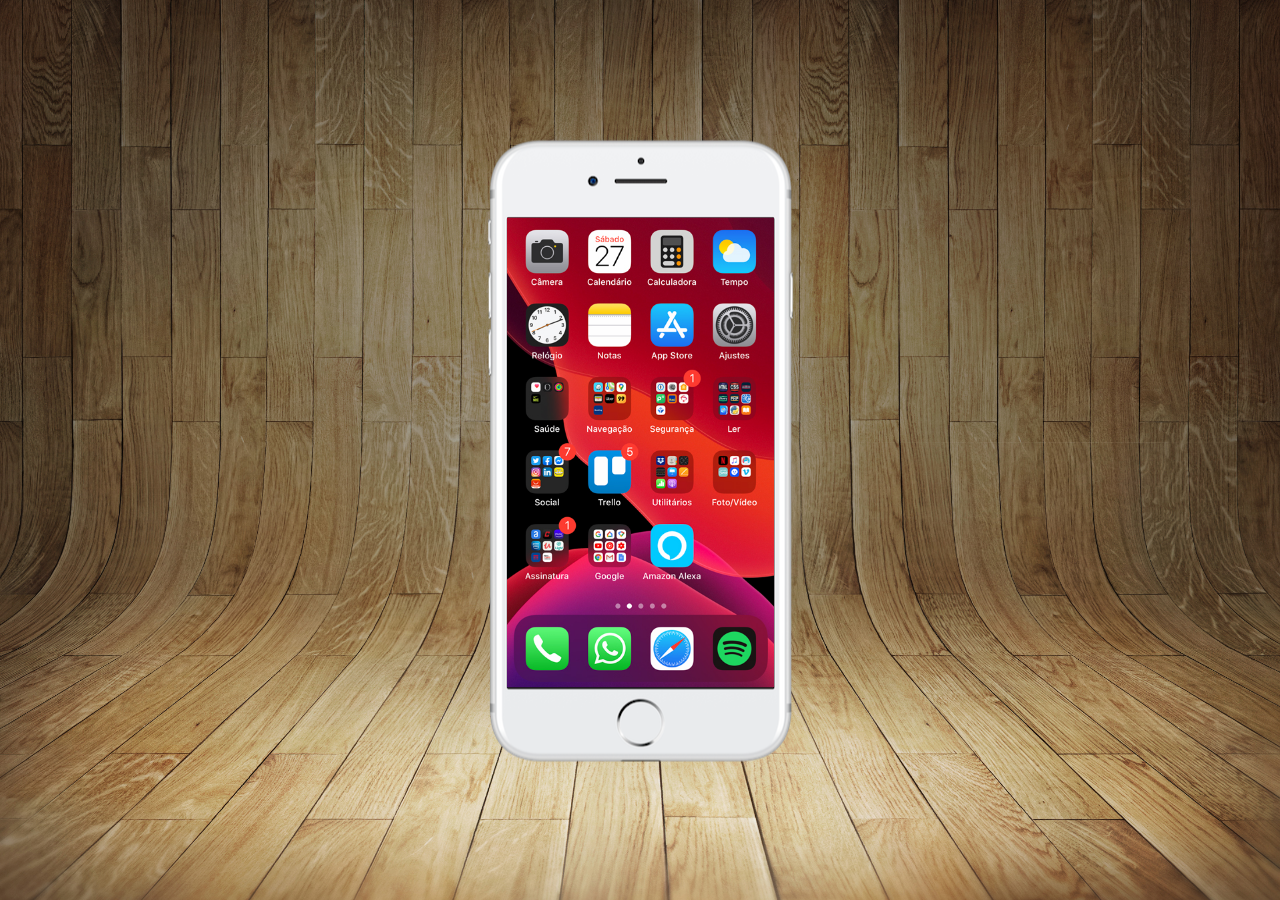
==== index.html @ b74566c7 "novo desafio" ====
<!DOCTYPE html>
<html lang="pt-br">
<head>
    <meta charset="UTF-8">
    <meta name="viewport" content="width=device-width, initial-scale=1.0">
    <title>Projeto social</title>
    <link rel="shortcut icon" href="favicon.ico" type="image/x-icon">
    <link rel="stylesheet" href="estilo/style.css">
</head>
<body>
    <main>
        <section id="telefone">
            <iframe src="home.html" frameborder="0" name="tela" id="tela">

            </iframe>
        </section>

        <section id="icones">
        
        </section>
    </main>
</body>
</html>
---- estilo/style.css ----
@charset "UTF-8";

*{
    margin: 0px;
    padding: 0px;
    font-family: Arial, Helvetica, sans-serif;
}

html, body{
    background-color: black;
    height: 100vh;
    width: 100vw;
}

main{
    position: relative;
    background: url(../imagens/fundo-madeira.jpg) no-repeat top center;
    background-size: cover;
    background-attachment: fixed;
    height: 100vh;

}

section#telefone{
    position: absolute;
    background: url(../imagens/frame-iphone.png) no-repeat;
    width: 310px;
    height: 625px;
    top: 50%;
    left: 50%;
    transform: translate(-50%, -50%);
}

iframe#tela{
    position: relative;
    top: 80px;
    left:22px;
    width: 267px;
    height: 470px;
    
}
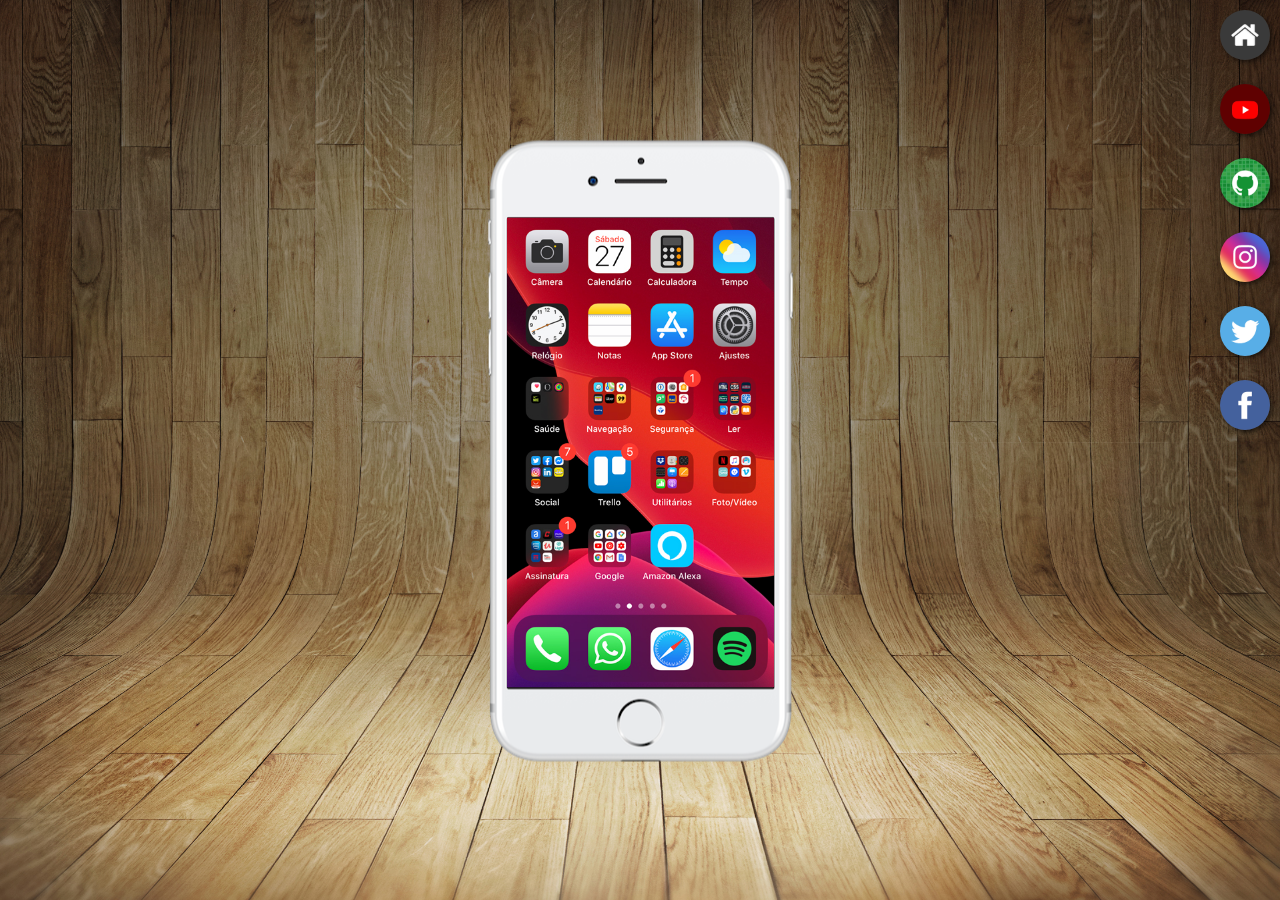
==== commit 84cdc42c: "atualizei o exercício" ====
--- a/index.html
+++ b/index.html
@@ -16,7 +16,12 @@
         </section>
 
         <section id="icones">
-        
+            <a href="home.html" target="tela"><img src="imagens/logo-home.jpg" alt="home"></a> <br>
+            <a href="#" target="tela"><img src="imagens/logo-youtube.jpg" alt="youtube"></a> <br>
+            <a href="#" target="tela"><img src="imagens/logo-github.jpg" alt="github"></a> <br>
+            <a href="#" target="tela"><img src="imagens/logo-instagram.jpg" alt="instagram"></a> <br>
+            <a href="#" target="tela"><img src="imagens/logo-twitter.jpg" alt="twitter"></a> <br>
+            <a href="#" target="tela"><img src="imagens/logo-facebook.jpg" alt="facebook"></a>
         </section>
     </main>
 </body>
--- a/estilo/style.css
+++ b/estilo/style.css
@@ -38,4 +38,24 @@
     width: 267px;
     height: 470px;
     
+}
+
+section#icones{
+    text-align: right;
+    
+}
+
+section#icones img{
+    width: 50px;
+    border-radius: 50%;
+    margin: 10px;
+    box-shadow: 2px 2px 5px rgba(0, 0, 0, 0.595);
+    box-sizing: border-box;
+}
+
+section#icones img:hover{
+    border: 2px solid rgba(255, 255, 255, 0.649);
+    transform: translate(-2px, -2px);
+    box-shadow: 5px 5px 10px rgba(0, 0, 0, 0.507);
+    transition: transform 1s, border 0.5s;
 }
